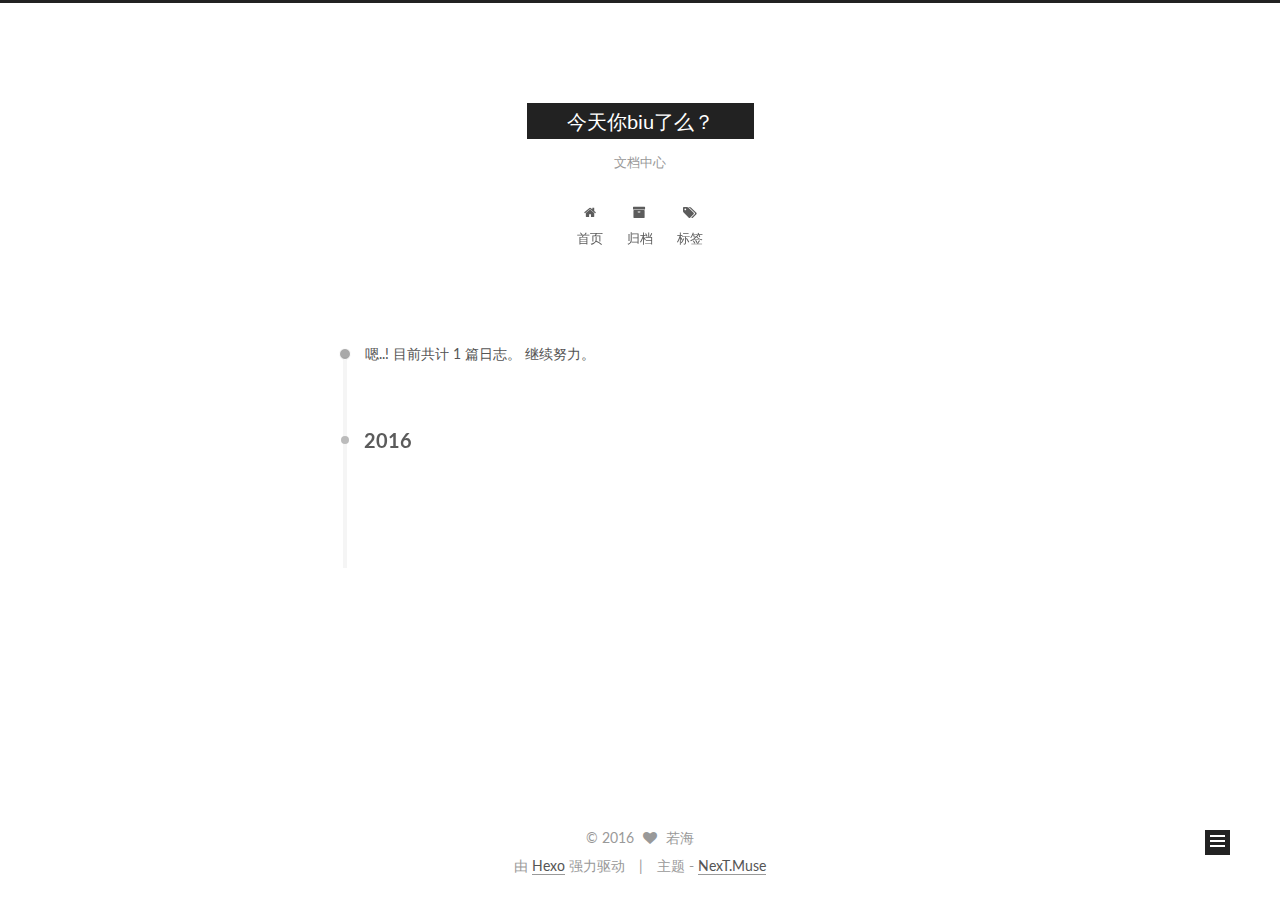
==== archives/index.html @ 2ba9c145 "Site updated: 2016-09-29 12:59:55" ====
<!doctype html>



  


<html class="theme-next muse use-motion">
<head>
  <meta charset="UTF-8"/>
<meta http-equiv="X-UA-Compatible" content="IE=edge,chrome=1" />
<meta name="viewport" content="width=device-width, initial-scale=1, maximum-scale=1"/>



<meta http-equiv="Cache-Control" content="no-transform" />
<meta http-equiv="Cache-Control" content="no-siteapp" />












  
  
  <link href="/vendors/fancybox/source/jquery.fancybox.css?v=2.1.5" rel="stylesheet" type="text/css" />




  
  
  
  

  
    
    
  

  

  

  

  

  
    
    
    <link href="//fonts.googleapis.com/css?family=Lato:300,300italic,400,400italic,700,700italic&subset=latin,latin-ext" rel="stylesheet" type="text/css">
  






<link href="/vendors/font-awesome/css/font-awesome.min.css?v=4.4.0" rel="stylesheet" type="text/css" />

<link href="/css/main.css?v=5.0.1" rel="stylesheet" type="text/css" />


  <meta name="keywords" content="Hexo, NexT" />








  <link rel="shortcut icon" type="image/x-icon" href="/favicon.ico?v=5.0.1" />






<meta property="og:type" content="website">
<meta property="og:title" content="今天你biu了么？">
<meta property="og:url" content="http://yoursite.com/archives/index.html">
<meta property="og:site_name" content="今天你biu了么？">
<meta name="twitter:card" content="summary">
<meta name="twitter:title" content="今天你biu了么？">



<script type="text/javascript" id="hexo.configuration">
  var NexT = window.NexT || {};
  var CONFIG = {
    scheme: 'Muse',
    sidebar: {"position":"left","display":"post"},
    fancybox: true,
    motion: true,
    duoshuo: {
      userId: 0,
      author: '博主'
    }
  };
</script>

  <title> 归档 | 今天你biu了么？ </title>
</head>

<body itemscope itemtype="http://schema.org/WebPage" lang="zh-Hans">

  










  
  
    
  

  <div class="container one-collumn sidebar-position-left  page-archive  ">
    <div class="headband"></div>

    <header id="header" class="header" itemscope itemtype="http://schema.org/WPHeader">
      <div class="header-inner"><div class="site-meta ">
  

  <div class="custom-logo-site-title">
    <a href="/"  class="brand" rel="start">
      <span class="logo-line-before"><i></i></span>
      <span class="site-title">今天你biu了么？</span>
      <span class="logo-line-after"><i></i></span>
    </a>
  </div>
  <p class="site-subtitle">文档中心</p>
</div>

<div class="site-nav-toggle">
  <button>
    <span class="btn-bar"></span>
    <span class="btn-bar"></span>
    <span class="btn-bar"></span>
  </button>
</div>

<nav class="site-nav">
  

  
    <ul id="menu" class="menu">
      
        
        <li class="menu-item menu-item-home">
          <a href="/" rel="section">
            
              <i class="menu-item-icon fa fa-fw fa-home"></i> <br />
            
            首页
          </a>
        </li>
      
        
        <li class="menu-item menu-item-archives">
          <a href="/archives" rel="section">
            
              <i class="menu-item-icon fa fa-fw fa-archive"></i> <br />
            
            归档
          </a>
        </li>
      
        
        <li class="menu-item menu-item-tags">
          <a href="/tags" rel="section">
            
              <i class="menu-item-icon fa fa-fw fa-tags"></i> <br />
            
            标签
          </a>
        </li>
      

      
    </ul>
  

  
</nav>

 </div>
    </header>

    <main id="main" class="main">
      <div class="main-inner">
        <div class="content-wrap">
          <div id="content" class="content">
            

  <section id="posts" class="posts-collapse">
    <span class="archive-move-on"></span>

    <span class="archive-page-counter">
      
      
      
        
      
      嗯..! 目前共计 1 篇日志。 继续努力。
    </span>

    

      
      
      

      
        
        <div class="collection-title">
          <h2 class="archive-year motion-element" id="archive-year-2016">2016</h2>
        </div>
      
      

      

  <article class="post post-type-normal" itemscope itemtype="http://schema.org/Article">
    <header class="post-header">

      <h1 class="post-title">
        
            <a class="post-title-link" href="/2016/09/28/“H5帮助文档”/" itemprop="url">
              
                <span itemprop="name">“H5帮助文档”</span>
              
            </a>
        
      </h1>

      <div class="post-meta">
        <time class="post-time" itemprop="dateCreated"
              datetime="2016-09-28T16:59:21+08:00"
              content="2016-09-28" >
          09-28
        </time>
      </div>

    </header>
  </article>



    

  </section>

  



          </div>
          


          

        </div>
        
          
  
  <div class="sidebar-toggle">
    <div class="sidebar-toggle-line-wrap">
      <span class="sidebar-toggle-line sidebar-toggle-line-first"></span>
      <span class="sidebar-toggle-line sidebar-toggle-line-middle"></span>
      <span class="sidebar-toggle-line sidebar-toggle-line-last"></span>
    </div>
  </div>

  <aside id="sidebar" class="sidebar">
    <div class="sidebar-inner">

      

      

      <section class="site-overview sidebar-panel  sidebar-panel-active ">
        <div class="site-author motion-element" itemprop="author" itemscope itemtype="http://schema.org/Person">
          <img class="site-author-image" itemprop="image"
               src="/images/avatar.gif"
               alt="若海" />
          <p class="site-author-name" itemprop="name">若海</p>
          <p class="site-description motion-element" itemprop="description"></p>
        </div>
        <nav class="site-state motion-element">
          <div class="site-state-item site-state-posts">
            <a href="/archives">
              <span class="site-state-item-count">1</span>
              <span class="site-state-item-name">日志</span>
            </a>
          </div>

          

          

        </nav>

        

        <div class="links-of-author motion-element">
          
        </div>

        
        

        
        

      </section>

      

    </div>
  </aside>


        
      </div>
    </main>

    <footer id="footer" class="footer">
      <div class="footer-inner">
        <div class="copyright" >
  
  &copy; 
  <span itemprop="copyrightYear">2016</span>
  <span class="with-love">
    <i class="fa fa-heart"></i>
  </span>
  <span class="author" itemprop="copyrightHolder">若海</span>
</div>

<div class="powered-by">
  由 <a class="theme-link" href="http://hexo.io">Hexo</a> 强力驱动
</div>

<div class="theme-info">
  主题 -
  <a class="theme-link" href="https://github.com/iissnan/hexo-theme-next">
    NexT.Muse
  </a>
</div>

        

        
      </div>
    </footer>

    <div class="back-to-top">
      <i class="fa fa-arrow-up"></i>
    </div>
  </div>

  

<script type="text/javascript">
  if (Object.prototype.toString.call(window.Promise) !== '[object Function]') {
    window.Promise = null;
  }
</script>









  



  
  <script type="text/javascript" src="/vendors/jquery/index.js?v=2.1.3"></script>

  
  <script type="text/javascript" src="/vendors/fastclick/lib/fastclick.min.js?v=1.0.6"></script>

  
  <script type="text/javascript" src="/vendors/jquery_lazyload/jquery.lazyload.js?v=1.9.7"></script>

  
  <script type="text/javascript" src="/vendors/velocity/velocity.min.js?v=1.2.1"></script>

  
  <script type="text/javascript" src="/vendors/velocity/velocity.ui.min.js?v=1.2.1"></script>

  
  <script type="text/javascript" src="/vendors/fancybox/source/jquery.fancybox.pack.js?v=2.1.5"></script>


  


  <script type="text/javascript" src="/js/src/utils.js?v=5.0.1"></script>

  <script type="text/javascript" src="/js/src/motion.js?v=5.0.1"></script>



  
  

  
  
    <script type="text/javascript" id="motion.page.archive">
      $('.archive-year').velocity('transition.slideLeftIn');
    </script>
  


  


  <script type="text/javascript" src="/js/src/bootstrap.js?v=5.0.1"></script>



  



  



  
  
  

  

  

</body>
</html>
---- css/main.css ----
/* normalize.css v3.0.2 | MIT License | git.io/normalize */
html {
  font-family: sans-serif; /* 1 */
  -ms-text-size-adjust: 100%; /* 2 */
  -webkit-text-size-adjust: 100%; /* 2 */
}
body {
  margin: 0;
}
article,
aside,
details,
figcaption,
figure,
footer,
header,
hgroup,
main,
menu,
nav,
section,
summary {
  display: block;
}
audio,
canvas,
progress,
video {
  display: inline-block; /* 1 */
  vertical-align: baseline; /* 2 */
}
audio:not([controls]) {
  display: none;
  height: 0;
}
[hidden],
template {
  display: none;
}
a {
  background-color: transparent;
}
a:active,
a:hover {
  outline: 0;
}
abbr[title] {
  border-bottom: 1px dotted;
}
b,
strong {
  font-weight: bold;
}
dfn {
  font-style: italic;
}
h1 {
  font-size: 2em;
  margin: 0.67em 0;
}
mark {
  background: #ff0;
  color: #000;
}
small {
  font-size: 80%;
}
sub,
sup {
  font-size: 75%;
  line-height: 0;
  position: relative;
  vertical-align: baseline;
}
sup {
  top: -0.5em;
}
sub {
  bottom: -0.25em;
}
img {
  border: 0;
}
svg:not(:root) {
  overflow: hidden;
}
figure {
  margin: 1em 40px;
}
hr {
  -moz-box-sizing: content-box;
  box-sizing: content-box;
  height: 0;
}
pre {
  overflow: auto;
}
code,
kbd,
pre,
samp {
  font-family: monospace, monospace;
  font-size: 1em;
}
button,
input,
optgroup,
select,
textarea {
  color: inherit; /* 1 */
  font: inherit; /* 2 */
  margin: 0; /* 3 */
}
button {
  overflow: visible;
}
button,
select {
  text-transform: none;
}
button,
html input[type="button"],
input[type="reset"],
input[type="submit"] {
  -webkit-appearance: button; /* 2 */
  cursor: pointer; /* 3 */
}
button[disabled],
html input[disabled] {
  cursor: default;
}
button::-moz-focus-inner,
input::-moz-focus-inner {
  border: 0;
  padding: 0;
}
input {
  line-height: normal;
}
input[type="checkbox"],
input[type="radio"] {
  box-sizing: border-box; /* 1 */
  padding: 0; /* 2 */
}
input[type="number"]::-webkit-inner-spin-button,
input[type="number"]::-webkit-outer-spin-button {
  height: auto;
}
input[type="search"] {
  -webkit-appearance: textfield; /* 1 */
  -moz-box-sizing: content-box;
  -webkit-box-sizing: content-box; /* 2 */
  box-sizing: content-box;
}
input[type="search"]::-webkit-search-cancel-button,
input[type="search"]::-webkit-search-decoration {
  -webkit-appearance: none;
}
fieldset {
  border: 1px solid #c0c0c0;
  margin: 0 2px;
  padding: 0.35em 0.625em 0.75em;
}
legend {
  border: 0; /* 1 */
  padding: 0; /* 2 */
}
textarea {
  overflow: auto;
}
optgroup {
  font-weight: bold;
}
table {
  border-collapse: collapse;
  border-spacing: 0;
}
td,
th {
  padding: 0;
}
::selection {
  background: #262a30;
  color: #fff;
}
body {
  position: relative;
  font-family: 'Lato', "PingFang SC", "Microsoft YaHei", sans-serif;
  font-size: 14px;
  line-height: 2;
  color: #555;
  background: #fff;
}
@media (max-width: 767px) {
  body {
    padding-right: 0 !important;
  }
}
@media (min-width: 768px) and (max-width: 991px) {
  body {
    padding-right: 0 !important;
  }
}
@media (min-width: 1600px) {
  body {
    font-size: 16px;
  }
}
h1,
h2,
h3,
h4,
h5,
h6 {
  margin: 0;
  padding: 0;
  font-weight: bold;
  line-height: 1.5;
  font-family: 'Lato', "PingFang SC", "Microsoft YaHei", sans-serif;
}
h2,
h3,
h4,
h5,
h6 {
  margin: 20px 0 15px;
}
h1 {
  font-size: 22px;
}
@media (max-width: 767px) {
  h1 {
    font-size: 18px;
  }
}
h2 {
  font-size: 20px;
}
@media (max-width: 767px) {
  h2 {
    font-size: 16px;
  }
}
h3 {
  font-size: 18px;
}
@media (max-width: 767px) {
  h3 {
    font-size: 14px;
  }
}
h4 {
  font-size: 16px;
}
@media (max-width: 767px) {
  h4 {
    font-size: 12px;
  }
}
h5 {
  font-size: 14px;
}
@media (max-width: 767px) {
  h5 {
    font-size: 10px;
  }
}
h6 {
  font-size: 12px;
}
@media (max-width: 767px) {
  h6 {
    font-size: 8px;
  }
}
p {
  margin: 0 0 25px 0;
}
a {
  color: #555;
  text-decoration: none;
  border-bottom: 1px solid #999;
  word-wrap: break-word;
}
a:hover {
  color: #222;
  border-bottom-color: #222;
}
ul {
  list-style: none;
}
blockquote {
  margin: 0;
  padding: 0;
}
img {
  display: block;
  margin: auto;
  max-width: 100%;
  height: auto;
}
hr {
  margin: 40px 0;
  height: 3px;
  border: none;
  background-color: #ddd;
  background-image: repeating-linear-gradient(-45deg, #fff, #fff 4px, transparent 4px, transparent 8px);
}
blockquote {
  padding: 0 15px;
  color: #666;
  border-left: 4px solid #ddd;
}
blockquote cite::before {
  content: "-";
  padding: 0 5px;
}
dt {
  font-weight: 700;
}
dd {
  margin: 0;
  padding: 0;
}
.text-left {
  text-align: left;
}
.text-center {
  text-align: center;
}
.text-right {
  text-align: right;
}
.text-justify {
  text-align: justify;
}
.text-nowrap {
  white-space: nowrap;
}
.text-lowercase {
  text-transform: lowercase;
}
.text-uppercase {
  text-transform: uppercase;
}
.text-capitalize {
  text-transform: capitalize;
}
.center-block {
  display: block;
  margin-left: auto;
  margin-right: auto;
}
.clearfix:before,
.clearfix:after {
  content: " ";
  display: table;
}
.clearfix:after {
  clear: both;
}
.pullquote {
  width: 45%;
}
.pullquote.left {
  float: left;
  margin-left: 5px;
  margin-right: 10px;
}
.pullquote.right {
  float: right;
  margin-left: 10px;
  margin-right: 5px;
}
.affix.affix.affix {
  position: fixed;
}
.translation {
  margin-top: -20px;
  font-size: 14px;
  color: #999;
}
.scrollbar-measure {
  width: 100px;
  height: 100px;
  overflow: scroll;
  position: absolute;
  top: -9999px;
}
.use-motion .motion-element {
  opacity: 0;
}
#local-search-input {
  padding: 3px;
  border: none;
  text-indent: 14px;
  border-radius: 0;
  width: 140px;
  outline: none;
  border-bottom: 1px solid #999;
  background: inherit;
  opacity: 0.5;
}
#local-search-input:focus {
  opacity: 1;
}
.search-icon {
  position: absolute;
  top: 9px;
}
table {
  margin: 20px 0;
  width: 100%;
  border-collapse: collapse;
  border-spacing: 0;
  border: 1px solid #ddd;
  font-size: 14px;
  table-layout: fixed;
  word-wrap: break-all;
}
table>tbody>tr:nth-of-type(odd) {
  background-color: #f9f9f9;
}
table>tbody>tr:hover {
  background-color: #f5f5f5;
}
caption,
th,
td {
  padding: 8px;
  text-align: left;
  vertical-align: middle;
  font-weight: normal;
}
th,
td {
  border-bottom: 3px solid #ddd;
  border-right: 1px solid #eee;
}
th {
  padding-bottom: 10px;
  font-weight: 700;
}
td {
  border-bottom-width: 1px;
}
html,
body {
  height: 100%;
}
.container {
  position: relative;
  min-height: 100%;
}
.header-inner {
  margin: 0 auto;
  padding: 100px 0 70px;
  width: 700px;
}
@media (min-width: 1600px) {
  .container .header-inner {
    width: 900px;
  }
}
.main {
  padding-bottom: 150px;
}
.main-inner {
  margin: 0 auto;
  width: 700px;
}
@media (min-width: 1600px) {
  .container .main-inner {
    width: 900px;
  }
}
.footer {
  position: absolute;
  left: 0;
  bottom: 0;
  width: 100%;
  min-height: 50px;
}
.footer-inner {
  box-sizing: border-box;
  margin: 20px auto;
  width: 700px;
}
@media (min-width: 1600px) {
  .container .footer-inner {
    width: 900px;
  }
}
pre,
.highlight {
  overflow: auto;
  margin: 20px 0;
  padding: 15px;
  font-size: 13px;
  color: #4d4d4c;
  background: #f7f7f7;
  line-height: 1.6;
}
pre,
code {
  font-family: consolas, Menlo, "PingFang SC", "Microsoft YaHei", monospace;
}
code {
  padding: 2px 4px;
  word-break: break-all;
  color: #555;
  background: #eee;
  border-radius: 4px;
  font-size: 13px;
}
pre code {
  padding: 0;
  color: #4d4d4c;
  background: none;
  text-shadow: none;
}
.highlight pre {
  border: none;
  margin: 0;
  padding: 1px;
}
.highlight table {
  margin: 0;
  width: auto;
  border: none;
}
.highlight td {
  border: none;
  padding: 0;
}
.highlight figcaption {
  font-size: 1em;
  color: #4d4d4c;
  line-height: 1em;
  margin-bottom: 1em;
}
.highlight figcaption:before,
.highlight figcaption:after {
  content: " ";
  display: table;
}
.highlight figcaption:after {
  clear: both;
}
.highlight figcaption a {
  float: right;
  color: #4d4d4c;
}
.highlight figcaption a:hover {
  border-bottom-color: #4d4d4c;
}
.highlight .gutter pre {
  color: #666;
  text-align: right;
  padding-right: 20px;
}
.highlight .line {
  height: 20px;
}
.gist table {
  width: auto;
}
.gist table td {
  border: none;
}
pre .comment {
  color: #8e908c;
}
pre .variable,
pre .attribute,
pre .tag,
pre .regexp,
pre .ruby .constant,
pre .xml .tag .title,
pre .xml .pi,
pre .xml .doctype,
pre .html .doctype,
pre .css .id,
pre .css .class,
pre .css .pseudo {
  color: #c82829;
}
pre .number,
pre .preprocessor,
pre .built_in,
pre .literal,
pre .params,
pre .constant,
pre .command {
  color: #f5871f;
}
pre .ruby .class .title,
pre .css .rules .attribute,
pre .string,
pre .value,
pre .inheritance,
pre .header,
pre .ruby .symbol,
pre .xml .cdata,
pre .special,
pre .number,
pre .formula {
  color: #718c00;
}
pre .title,
pre .css .hexcolor {
  color: #3e999f;
}
pre .function,
pre .python .decorator,
pre .python .title,
pre .ruby .function .title,
pre .ruby .title .keyword,
pre .perl .sub,
pre .javascript .title,
pre .coffeescript .title {
  color: #4271ae;
}
pre .keyword,
pre .javascript .function {
  color: #8959a8;
}
.full-image.full-image.full-image {
  border: none;
  max-width: 100%;
  width: auto;
  margin: 20px auto;
}
@media (min-width: 992px) {
  .full-image.full-image.full-image {
    max-width: none;
    width: 126%;
    margin: 0 -13%;
  }
}
.blockquote-center,
.page-home .post-type-quote blockquote,
.page-post-detail .post-type-quote blockquote {
  position: relative;
  margin: 40px 0;
  padding: 0;
  border-left: none;
  text-align: center;
}
.blockquote-center::before,
.page-home .post-type-quote blockquote::before,
.page-post-detail .post-type-quote blockquote::before,
.blockquote-center::after,
.page-home .post-type-quote blockquote::after,
.page-post-detail .post-type-quote blockquote::after {
  position: absolute;
  content: ' ';
  display: block;
  width: 100%;
  height: 24px;
  opacity: 0.2;
  background-repeat: no-repeat;
  background-position: 0 -6px;
  background-size: 22px 22px;
}
.blockquote-center::before,
.page-home .post-type-quote blockquote::before,
.page-post-detail .post-type-quote blockquote::before {
  top: -20px;
  background-image: url("../images/quote-l.svg");
  border-top: 1px solid #ccc;
}
.blockquote-center::after,
.page-home .post-type-quote blockquote::after,
.page-post-detail .post-type-quote blockquote::after {
  bottom: -20px;
  background-image: url("../images/quote-r.svg");
  border-bottom: 1px solid #ccc;
  background-position: 100% 8px;
}
.blockquote-center p,
.page-home .post-type-quote blockquote p,
.page-post-detail .post-type-quote blockquote p,
.blockquote-center div,
.page-home .post-type-quote blockquote div,
.page-post-detail .post-type-quote blockquote div {
  text-align: center;
}
.post .post-body .group-picture img {
  box-sizing: border-box;
  padding: 0 3px;
  border: none;
}
.post .group-picture-row {
  overflow: hidden;
  margin-top: 6px;
}
.post .group-picture-row:first-child {
  margin-top: 0;
}
.post .group-picture-column {
  float: left;
}
.page-post-detail .post-body .group-picture-column {
  float: none;
  margin-top: 10px;
  width: auto !important;
}
.page-post-detail .post-body .group-picture-column img {
  margin: 0 auto;
}
.page-archive .group-picture-container {
  overflow: hidden;
}
.page-archive .group-picture-row {
  float: left;
}
.page-archive .group-picture-row:first-child {
  margin-top: 6px;
}
.page-archive .group-picture-column {
  max-width: 150px;
  max-height: 150px;
}
.btn {
  display: inline-block;
  padding: 0 20px;
  font-size: 14px;
  color: #fff;
  background: #222;
  border: 2px solid #222;
  text-decoration: none;
  border-radius: 0;
  transition-property: background-color;
  transition-duration: 0.2s;
  transition-timing-function: ease-in-out;
  transition-delay: 0s;
}
.btn:hover,
.post-more-link .btn:hover {
  border-color: #222;
  color: #222;
  background: #fff;
}
.btn-bar {
  display: block;
  width: 22px;
  height: 2px;
  background: #555;
  border-radius: 1px;
}
.btn-bar+.btn-bar {
  margin-top: 4px;
}
.pagination {
  margin: 120px 0 40px;
  text-align: center;
  border-top: 1px solid #eee;
}
.page-number-basic,
.pagination .prev,
.pagination .next,
.pagination .page-number,
.pagination .space {
  display: inline-block;
  position: relative;
  top: -1px;
  margin: 0 10px;
  padding: 0 10px;
  line-height: 30px;
}
@media (max-width: 767px) {
  .page-number-basic,
  .pagination .prev,
  .pagination .next,
  .pagination .page-number,
  .pagination .space {
    margin: 0 5px;
  }
}
.pagination .prev,
.pagination .next,
.pagination .page-number {
  border-bottom: 0;
  border-top: 1px solid #eee;
  transition-property: border-color;
  transition-duration: 0.2s;
  transition-timing-function: ease-in-out;
  transition-delay: 0s;
}
.pagination .prev:hover,
.pagination .next:hover,
.pagination .page-number:hover {
  border-top-color: #222;
}
.pagination .space {
  padding: 0;
  margin: 0;
}
.pagination .prev {
  margin-left: 0;
}
.pagination .next {
  margin-right: 0;
}
.pagination .page-number.current {
  color: #fff;
  background: #ccc;
  border-top-color: #ccc;
}
@media (max-width: 767px) {
  .pagination {
    border-top: none;
  }
  .pagination .prev,
  .pagination .next,
  .pagination .page-number {
    margin-bottom: 10px;
    border-top: 0;
    border-bottom: 1px solid #eee;
  }
  .pagination .prev:hover,
  .pagination .next:hover,
  .pagination .page-number:hover {
    border-bottom-color: #222;
  }
}
.comments {
  margin: 60px 20px 0;
}
.tag-cloud {
  text-align: center;
}
.tag-cloud a {
  display: inline-block;
  margin: 10px;
}
.back-to-top {
  box-sizing: border-box;
  position: fixed;
  bottom: -100px;
  right: 50px;
  z-index: 1050;
  padding: 0 6px;
  width: 25px;
  background: #222;
  font-size: 12px;
  opacity: 1;
  color: #fff;
  cursor: pointer;
  text-align: center;
  -webkit-transform: translateZ(0);
  transition-property: bottom;
  transition-duration: 0.2s;
  transition-timing-function: ease-in-out;
  transition-delay: 0s;
}
@media (max-width: 767px) {
  .back-to-top {
    display: none;
  }
}
@media (min-width: 768px) and (max-width: 991px) {
  .back-to-top {
    display: none;
  }
}
.back-to-top.back-to-top-on {
  bottom: 19px;
}
.header {
  background: #fff;
}
.header-inner {
  position: relative;
}
.headband {
  height: 3px;
  background: #222;
}
.site-meta {
  margin: 0;
  text-align: center;
}
@media (max-width: 767px) {
  .site-meta {
    text-align: center;
  }
}
.brand {
  position: relative;
  display: inline-block;
  padding: 0 40px;
  color: #fff;
  background: #222;
  border-bottom: none;
}
.brand:hover {
  color: #fff;
}
.logo {
  display: inline-block;
  margin-right: 5px;
  line-height: 36px;
  vertical-align: top;
}
.site-title {
  display: inline-block;
  vertical-align: top;
  line-height: 36px;
  font-size: 20px;
  font-weight: normal;
  font-family: 'Lato', "PingFang SC", "Microsoft YaHei", sans-serif;
}
.site-subtitle {
  margin-top: 10px;
  font-size: 13px;
  color: #999;
}
.use-motion .brand {
  opacity: 0;
}
.use-motion .logo,
.use-motion .site-title,
.use-motion .site-subtitle {
  opacity: 0;
  position: relative;
  top: -10px;
}
.site-nav-toggle {
  display: none;
  position: absolute;
  top: 10px;
  left: 10px;
}
@media (max-width: 767px) {
  .site-nav-toggle {
    display: block;
  }
}
.site-nav-toggle button {
  margin-top: 2px;
  padding: 9px 10px;
  background: transparent;
  border: none;
}
@media (max-width: 767px) {
  .site-nav {
    display: none;
    margin: 0 -10px;
    padding: 0 10px;
    clear: both;
    border-top: 1px solid #ddd;
  }
}
@media (min-width: 768px) and (max-width: 991px) {
  .site-nav {
    display: block !important;
  }
}
@media (min-width: 992px) {
  .site-nav {
    display: block !important;
  }
}
.menu {
  margin-top: 20px;
  padding-left: 0;
  text-align: center;
}
.menu .menu-item {
  display: inline-block;
  margin: 0 10px;
}
@media screen and (max-width: 767px) {
  .menu .menu-item {
    margin-top: 10px;
  }
}
.menu .menu-item a {
  display: block;
  font-size: 13px;
  text-transform: capitalize;
  line-height: inherit;
  border-bottom: 1px solid transparent;
  transition-property: border-color;
  transition-duration: 0.2s;
  transition-timing-function: ease-in-out;
  transition-delay: 0s;
}
.menu .menu-item a:hover {
  border-bottom-color: #222;
}
.menu .menu-item .fa {
  margin-right: 5px;
}
.use-motion .menu-item {
  opacity: 0;
}
.post-body {
  font-family: 'Lato', "PingFang SC", "Microsoft YaHei", sans-serif;
}
@media (max-width: 767px) {
  .post-body {
    word-break: break-word;
  }
}
.post-body .fancybox img {
  display: block !important;
  margin: 0 auto;
  cursor: pointer;
  cursor: zoom-in;
  cursor: -webkit-zoom-in;
}
.post-body .image-caption,
.post-body .figure .caption {
  margin: 10px auto 15px;
  text-align: center;
  font-size: 14px;
  color: #999;
  font-weight: bold;
  line-height: 1;
}
.post-sticky-flag {
  display: inline-block;
  font-size: 16px;
  -ms-transform: rotate(30deg);
  -webkit-transform: rotate(30deg);
  -moz-transform: rotate(30deg);
  -ms-transform: rotate(30deg);
  -o-transform: rotate(30deg);
  transform: rotate(30deg);
}
.posts-expand {
  padding-top: 40px;
}
@media (max-width: 767px) {
  .posts-expand {
    margin: 0 20px;
  }
  .post-body pre,
  .post-body .highlight {
    padding: 10px;
  }
  .post-body pre .gutter pre,
  .post-body .highlight .gutter pre {
    padding-right: 10px;
  }
}
@media (min-width: 992px) {
  .posts-expand .post-body {
    text-align: justify;
  }
}
.posts-expand .post-body h2,
.posts-expand .post-body h3,
.posts-expand .post-body h4,
.posts-expand .post-body h5,
.posts-expand .post-body h6 {
  padding-top: 10px;
}
.posts-expand .post-body h2 .header-anchor,
.posts-expand .post-body h3 .header-anchor,
.posts-expand .post-body h4 .header-anchor,
.posts-expand .post-body h5 .header-anchor,
.posts-expand .post-body h6 .header-anchor {
  float: right;
  margin-left: 10px;
  color: #ccc;
  border-bottom-style: none;
  visibility: hidden;
}
.posts-expand .post-body h2 .header-anchor:hover,
.posts-expand .post-body h3 .header-anchor:hover,
.posts-expand .post-body h4 .header-anchor:hover,
.posts-expand .post-body h5 .header-anchor:hover,
.posts-expand .post-body h6 .header-anchor:hover {
  color: inherit;
}
.posts-expand .post-body h2:hover .header-anchor,
.posts-expand .post-body h3:hover .header-anchor,
.posts-expand .post-body h4:hover .header-anchor,
.posts-expand .post-body h5:hover .header-anchor,
.posts-expand .post-body h6:hover .header-anchor {
  visibility: visible;
}
.posts-expand .post-body ul li {
  list-style: circle;
}
.posts-expand .post-body img {
  box-sizing: border-box;
  margin: auto;
  padding: 3px;
  border: 1px solid #ddd;
}
.posts-expand .fancybox img {
  margin: 0 auto;
}
@media (max-width: 767px) {
  .posts-collapse {
    margin: 0 20px;
  }
  .posts-collapse .post-title,
  .posts-collapse .post-meta {
    display: block;
    width: auto;
    text-align: left;
  }
}
.posts-collapse {
  position: relative;
  z-index: 1010;
  margin-left: 55px;
}
.posts-collapse::after {
  content: " ";
  position: absolute;
  top: 20px;
  left: 0;
  margin-left: -2px;
  width: 4px;
  height: 100%;
  background: #f5f5f5;
  z-index: -1;
}
@media (max-width: 767px) {
  .posts-collapse {
    margin: 0 20px;
  }
}
.posts-collapse .collection-title {
  position: relative;
  margin: 60px 0;
}
.posts-collapse .collection-title h2 {
  margin-left: 20px;
}
.posts-collapse .collection-title small {
  color: #bbb;
}
.posts-collapse .collection-title::before {
  content: " ";
  position: absolute;
  left: 0;
  top: 50%;
  margin-left: -4px;
  margin-top: -4px;
  width: 8px;
  height: 8px;
  background: #bbb;
  border-radius: 50%;
}
.posts-collapse .post {
  margin: 30px 0;
}
.posts-collapse .post-header {
  position: relative;
  transition-duration: 0.2s;
  transition-timing-function: ease-in-out;
  transition-delay: 0s;
  transition-property: border;
  border-bottom: 1px dashed #ccc;
}
.posts-collapse .post-header::before {
  content: " ";
  position: absolute;
  left: 0;
  top: 12px;
  width: 6px;
  height: 6px;
  margin-left: -4px;
  background: #bbb;
  border-radius: 50%;
  border: 1px solid #fff;
  transition-duration: 0.2s;
  transition-timing-function: ease-in-out;
  transition-delay: 0s;
  transition-property: background;
}
.posts-collapse .post-header:hover {
  border-bottom-color: #666;
}
.posts-collapse .post-header:hover::before {
  background: #222;
}
.posts-collapse .post-meta {
  position: absolute;
  font-size: 12px;
  left: 20px;
  top: 5px;
}
.posts-collapse .post-comments-count {
  display: none;
}
.posts-collapse .post-title {
  margin-left: 60px;
  font-size: 16px;
  font-weight: normal;
  line-height: inherit;
}
.posts-collapse .post-title::after {
  margin-left: 3px;
  opacity: 0.6;
}
.posts-collapse .post-title a {
  color: #666;
  border-bottom: none;
}
.page-home .post-type-quote .post-header,
.page-post-detail .post-type-quote .post-header,
.page-home .post-type-quote .post-tags,
.page-post-detail .post-type-quote .post-tags {
  display: none;
}
.posts-expand .post-title {
  font-size: 26px;
  text-align: center;
  word-break: break-word;
  font-weight: 400;
}
@media (max-width: 767px) {
  .posts-expand .post-title {
    font-size: 22px;
  }
}
.posts-expand .post-title-link {
  display: inline-block;
  position: relative;
  color: #555;
  border-bottom: none;
  line-height: 1.2;
  vertical-align: top;
}
.posts-expand .post-title-link::before {
  content: "";
  position: absolute;
  width: 100%;
  height: 2px;
  bottom: 0;
  left: 0;
  background-color: #000;
  visibility: hidden;
  -webkit-transform: scaleX(0);
  -moz-transform: scaleX(0);
  -ms-transform: scaleX(0);
  -o-transform: scaleX(0);
  transform: scaleX(0);
  transition-duration: 0.2s;
  transition-timing-function: ease-in-out;
  transition-delay: 0s;
}
.posts-expand .post-title-link:hover::before {
  visibility: visible;
  -webkit-transform: scaleX(1);
  -moz-transform: scaleX(1);
  -ms-transform: scaleX(1);
  -o-transform: scaleX(1);
  transform: scaleX(1);
}
.posts-expand .post-title-link .fa {
  font-size: 16px;
}
.posts-expand .post-meta {
  margin: 3px 0 60px 0;
  color: #999;
  font-family: 'Lato', "PingFang SC", "Microsoft YaHei", sans-serif;
  font-size: 12px;
  text-align: center;
}
.posts-expand .post-meta .post-category-list {
  display: inline-block;
  margin: 0;
  padding: 3px;
}
.posts-expand .post-meta .post-category-list-link {
  color: #999;
}
.post-meta-item-icon {
  display: none;
  margin-right: 3px;
}
@media (min-width: 768px) and (max-width: 991px) {
  .post-meta-item-icon {
    display: inline-block;
  }
}
@media (max-width: 767px) {
  .post-meta-item-icon {
    display: inline-block;
  }
}
@media (min-width: 768px) and (max-width: 991px) {
  .post-meta-item-text {
    display: none;
  }
}
@media (max-width: 767px) {
  .post-meta-item-text {
    display: none;
  }
}
@media (max-width: 767px) {
  .posts-expand .post-comments-count {
    display: none;
  }
}
.post-more-link {
  margin-top: 50px;
}
.post-more-link .btn {
  color: #fff;
  font-size: 14px;
  background: #222;
  border-radius: 0;
  line-height: 2;
}
.posts-expand .post-tags {
  margin-top: 40px;
  text-align: center;
}
.posts-expand .post-tags a {
  display: inline-block;
  margin-right: 10px;
  font-size: 13px;
}
.post-nav {
  overflow: hidden;
  margin-top: 60px;
  padding: 10px;
  white-space: nowrap;
  border-top: 1px solid #eee;
}
.post-nav-item {
  display: inline-block;
  width: 50%;
  white-space: normal;
}
.post-nav-item a {
  position: relative;
  display: inline-block;
  line-height: 25px;
  font-size: 14px;
  color: #555;
  border-bottom: none;
}
.post-nav-item a:hover {
  color: #222;
  border-bottom: none;
}
.post-nav-item a:active {
  top: 2px;
}
.post-nav-item a i {
  font-size: 12px;
}
.post-nav-prev {
  text-align: right;
}
.posts-expand .post-eof {
  display: block;
  margin: 80px auto 60px;
  width: 8%;
  height: 1px;
  background: #ccc;
  text-align: center;
}
.post:last-child .post-eof.post-eof.post-eof {
  display: none;
}
.post-gallery {
  display: table;
  table-layout: fixed;
  width: 100%;
  border-collapse: separate;
}
.post-gallery-row {
  display: table-row;
}
.post-gallery .post-gallery-img {
  display: table-cell;
  text-align: center;
  vertical-align: middle;
  border: none;
}
.post-gallery .post-gallery-img img {
  max-width: 100%;
  max-height: 100%;
  border: none;
}
.fancybox-close,
.fancybox-close:hover {
  border: none;
}
.sidebar {
  position: fixed;
  right: 0;
  top: 0;
  bottom: 0;
  width: 0;
  z-index: 1040;
  box-shadow: inset 0 2px 6px #000;
  background: #222;
  -webkit-transform: translateZ(0);
}
.sidebar a {
  color: #999;
  border-bottom-color: #555;
}
.sidebar a:hover {
  color: #eee;
}
@media (min-width: 768px) and (max-width: 991px) {
  .sidebar {
    display: none !important;
  }
}
@media (max-width: 767px) {
  .sidebar {
    display: none !important;
  }
}
.sidebar-inner {
  position: relative;
  padding: 20px 10px;
  color: #999;
  text-align: center;
}
.sidebar-toggle {
  position: fixed;
  right: 50px;
  bottom: 45px;
  width: 15px;
  height: 15px;
  padding: 5px;
  background: #222;
  line-height: 0;
  z-index: 1050;
  cursor: pointer;
  -webkit-transform: translateZ(0);
}
@media (min-width: 768px) and (max-width: 991px) {
  .sidebar-toggle {
    display: none;
  }
}
@media (max-width: 767px) {
  .sidebar-toggle {
    display: none;
  }
}
.sidebar-toggle-line {
  position: relative;
  display: inline-block;
  vertical-align: top;
  height: 2px;
  width: 100%;
  background: #fff;
  margin-top: 3px;
}
.sidebar-toggle-line:first-child {
  margin-top: 0;
}
.site-author-image {
  display: block;
  margin: 0 auto;
  padding: 2px;
  max-width: 96px;
  height: auto;
  border: 2px solid #333;
}
.site-author-name {
  margin: 5px 0 0;
  text-align: center;
  color: #f5f5f5;
  font-weight: normal;
}
.site-description {
  margin-top: 5px;
  text-align: center;
  font-size: 14px;
  color: #999;
}
.site-state {
  overflow: hidden;
  line-height: 1.4;
  white-space: nowrap;
  text-align: center;
}
.site-state-item {
  display: inline-block;
  padding: 0 15px;
  border-left: 1px solid #333;
}
.site-state-item:first-child {
  border-left: none;
}
.site-state-item a {
  border-bottom: none;
}
.site-state-item-count {
  display: block;
  text-align: center;
  color: inherit;
  font-weight: 600;
  font-size: 18px;
}
.site-state-item-name {
  font-size: 13px;
  color: inherit;
}
.feed-link {
  margin-top: 20px;
}
.feed-link a {
  display: inline-block;
  padding: 0 15px;
  color: #fc6423;
  border: 1px solid #fc6423;
  border-radius: 4px;
}
.feed-link a i {
  color: #fc6423;
  font-size: 14px;
}
.feed-link a:hover {
  color: #fff;
  background: #fc6423;
}
.feed-link a:hover i {
  color: #fff;
}
.links-of-author {
  margin-top: 20px;
}
.links-of-author a {
  display: inline-block;
  vertical-align: middle;
  margin-right: 10px;
  margin-bottom: 10px;
  border-bottom-color: #555;
  font-size: 13px;
}
.links-of-author a:before {
  display: inline-block;
  vertical-align: middle;
  margin-right: 3px;
  content: " ";
  width: 4px;
  height: 4px;
  border-radius: 50%;
  background: #b5ff45;
}
.links-of-blogroll {
  font-size: 13px;
}
.links-of-blogroll-title {
  margin-top: 20px;
  font-size: 14px;
  font-weight: 600;
}
.links-of-blogroll-list {
  margin: 0;
  padding: 0;
}
.links-of-blogroll-item {
  padding: 2px 10px;
}
.sidebar-nav {
  margin: 0 0 20px;
  padding-left: 0;
}
.sidebar-nav li {
  display: inline-block;
  cursor: pointer;
  border-bottom: 1px solid transparent;
  font-size: 14px;
  color: #555;
}
.sidebar-nav li:hover {
  color: #f5f5f5;
}
.page-post-detail .sidebar-nav-toc {
  padding: 0 5px;
}
.page-post-detail .sidebar-nav-overview {
  margin-left: 10px;
}
.sidebar-nav .sidebar-nav-active {
  color: #87daff;
  border-bottom-color: #87daff;
}
.sidebar-nav .sidebar-nav-active:hover {
  color: #87daff;
}
.sidebar-panel {
  display: none;
}
.sidebar-panel-active {
  display: block;
}
.post-toc-empty {
  font-size: 14px;
  color: #666;
}
.post-toc-wrap {
  overflow: hidden;
}
.post-toc {
  overflow: auto;
}
.post-toc ol {
  margin: 0;
  padding: 0 2px 5px 10px;
  text-align: left;
  list-style: none;
  font-size: 14px;
}
.post-toc ol > ol {
  padding-left: 0;
}
.post-toc ol a {
  transition-duration: 0.2s;
  transition-timing-function: ease-in-out;
  transition-delay: 0s;
  transition-property: all;
  color: #999;
  border-bottom-color: #555;
}
.post-toc ol a:hover {
  color: #ccc;
  border-bottom-color: #ccc;
}
.post-toc .nav-item {
  overflow: hidden;
  text-overflow: ellipsis;
  white-space: nowrap;
  line-height: 1.8;
}
.post-toc .nav .nav-child {
  display: none;
}
.post-toc .nav .active > .nav-child {
  display: block;
}
.post-toc .nav .active-current > .nav-child {
  display: block;
}
.post-toc .nav .active-current > .nav-child > .nav-item {
  display: block;
}
.post-toc .nav .active > a {
  color: #87daff;
  border-bottom-color: #87daff;
}
.post-toc .nav .active-current > a {
  color: #87daff;
}
.post-toc .nav .active-current > a:hover {
  color: #87daff;
}
.footer {
  font-size: 14px;
  color: #999;
}
.footer img {
  border: none;
}
.footer-inner {
  text-align: center;
}
.with-love {
  display: inline-block;
  margin: 0 5px;
}
.powered-by,
.theme-info {
  display: inline-block;
}
.powered-by {
  margin-right: 10px;
}
.powered-by::after {
  content: "|";
  padding-left: 10px;
}
.cc-license {
  margin-top: 10px;
  text-align: center;
}
.cc-license .cc-opacity {
  opacity: 0.7;
  border-bottom: none;
}
.cc-license .cc-opacity:hover {
  opacity: 0.9;
}
.cc-license img {
  display: inline-block;
}
.theme-next #ds-thread #ds-reset {
  color: #555;
}
.theme-next #ds-thread #ds-reset .ds-replybox {
  margin-bottom: 30px;
}
.theme-next #ds-thread #ds-reset .ds-replybox .ds-avatar,
.theme-next #ds-reset .ds-avatar img {
  box-shadow: none;
}
.theme-next #ds-thread #ds-reset .ds-textarea-wrapper {
  border-color: #c7d4e1;
  background: none;
  border-top-right-radius: 3px;
  border-top-left-radius: 3px;
}
.theme-next #ds-thread #ds-reset .ds-textarea-wrapper textarea {
  height: 60px;
}
.theme-next #ds-reset .ds-rounded-top {
  border-radius: 0;
}
.theme-next #ds-thread #ds-reset .ds-post-toolbar {
  box-sizing: border-box;
  border: 1px solid #c7d4e1;
  background: #f6f8fa;
}
.theme-next #ds-thread #ds-reset .ds-post-options {
  height: 40px;
  border: none;
  background: none;
}
.theme-next #ds-thread #ds-reset .ds-toolbar-buttons {
  top: 11px;
}
.theme-next #ds-thread #ds-reset .ds-sync {
  top: 5px;
}
.theme-next #ds-thread #ds-reset .ds-post-button {
  top: 4px;
  right: 5px;
  width: 90px;
  height: 30px;
  border: 1px solid #c5ced7;
  border-radius: 3px;
  background-image: linear-gradient(#fbfbfc, #f5f7f9);
  color: #60676d;
}
.theme-next #ds-thread #ds-reset .ds-post-button:hover {
  background-position: 0 -30px;
  color: #60676d;
}
.theme-next #ds-thread #ds-reset .ds-comments-info {
  padding: 10px 0;
}
.theme-next #ds-thread #ds-reset .ds-sort {
  display: none;
}
.theme-next #ds-thread #ds-reset li.ds-tab a.ds-current {
  border: none;
  background: #f6f8fa;
  color: #60676d;
}
.theme-next #ds-thread #ds-reset li.ds-tab a.ds-current:hover {
  background-color: #e9f0f7;
  color: #60676d;
}
.theme-next #ds-thread #ds-reset li.ds-tab a {
  border-radius: 2px;
  padding: 5px;
}
.theme-next #ds-thread #ds-reset .ds-login-buttons p {
  color: #999;
  line-height: 36px;
}
.theme-next #ds-thread #ds-reset .ds-login-buttons .ds-service-list li {
  height: 28px;
}
.theme-next #ds-thread #ds-reset .ds-service-list a {
  background: none;
  padding: 5px;
  border: 1px solid;
  border-radius: 3px;
  text-align: center;
}
.theme-next #ds-thread #ds-reset .ds-service-list a:hover {
  color: #fff;
  background: #666;
}
.theme-next #ds-thread #ds-reset .ds-service-list .ds-weibo {
  color: #fc9b00;
  border-color: #fc9b00;
}
.theme-next #ds-thread #ds-reset .ds-service-list .ds-weibo:hover {
  background: #fc9b00;
}
.theme-next #ds-thread #ds-reset .ds-service-list .ds-qq {
  color: #60a3ec;
  border-color: #60a3ec;
}
.theme-next #ds-thread #ds-reset .ds-service-list .ds-qq:hover {
  background: #60a3ec;
}
.theme-next #ds-thread #ds-reset .ds-service-list .ds-renren {
  color: #2e7ac4;
  border-color: #2e7ac4;
}
.theme-next #ds-thread #ds-reset .ds-service-list .ds-renren:hover {
  background: #2e7ac4;
}
.theme-next #ds-thread #ds-reset .ds-service-list .ds-douban {
  color: #37994c;
  border-color: #37994c;
}
.theme-next #ds-thread #ds-reset .ds-service-list .ds-douban:hover {
  background: #37994c;
}
.theme-next #ds-thread #ds-reset .ds-service-list .ds-kaixin {
  color: #fef20d;
  border-color: #fef20d;
}
.theme-next #ds-thread #ds-reset .ds-service-list .ds-kaixin:hover {
  background: #fef20d;
}
.theme-next #ds-thread #ds-reset .ds-service-list .ds-netease {
  color: #f00;
  border-color: #f00;
}
.theme-next #ds-thread #ds-reset .ds-service-list .ds-netease:hover {
  background: #f00;
}
.theme-next #ds-thread #ds-reset .ds-service-list .ds-sohu {
  color: #ffcb05;
  border-color: #ffcb05;
}
.theme-next #ds-thread #ds-reset .ds-service-list .ds-sohu:hover {
  background: #ffcb05;
}
.theme-next #ds-thread #ds-reset .ds-service-list .ds-baidu {
  color: #2831e0;
  border-color: #2831e0;
}
.theme-next #ds-thread #ds-reset .ds-service-list .ds-baidu:hover {
  background: #2831e0;
}
.theme-next #ds-thread #ds-reset .ds-service-list .ds-google {
  color: #166bec;
  border-color: #166bec;
}
.theme-next #ds-thread #ds-reset .ds-service-list .ds-google:hover {
  background: #166bec;
}
.theme-next #ds-thread #ds-reset .ds-service-list .ds-weixin {
  color: #00ce0d;
  border-color: #00ce0d;
}
.theme-next #ds-thread #ds-reset .ds-service-list .ds-weixin:hover {
  background: #00ce0d;
}
.theme-next #ds-thread #ds-reset .ds-service-list .ds-more-services {
  border: none;
}
.theme-next #ds-thread #ds-reset .ds-service-list .ds-more-services:hover {
  background: none;
}
.theme-next #ds-reset .duoshuo-ua-admin {
  display: inline-block;
  color: #f00;
}
.theme-next #ds-reset .duoshuo-ua-platform,
.theme-next #ds-reset .duoshuo-ua-browser {
  color: #ccc;
}
.theme-next #ds-reset .duoshuo-ua-platform .fa,
.theme-next #ds-reset .duoshuo-ua-browser .fa {
  display: inline-block;
  margin-right: 3px;
}
.theme-next #ds-reset .duoshuo-ua-separator {
  display: inline-block;
  margin-left: 5px;
}
.theme-next .this_ua {
  background-color: #ccc !important;
  border-radius: 4px;
  padding: 0 5px !important;
  margin: 1px 1px !important;
  border: 1px solid #bbb !important;
  color: #fff;
  display: inline-block !important;
}
.theme-next .this_ua.admin {
  background-color: #d9534f !important;
  border-color: #d9534f !important;
}
.theme-next .this_ua.platform.iOS,
.theme-next .this_ua.platform.Mac,
.theme-next .this_ua.platform.Windows {
  background-color: #39b3d7 !important;
  border-color: #46b8da !important;
}
.theme-next .this_ua.platform.Linux {
  background-color: #3a3a3a !important;
  border-color: #1f1f1f !important;
}
.theme-next .this_ua.platform.Android {
  background-color: #00c47d !important;
  border-color: #01b171 !important;
}
.theme-next .this_ua.browser.Mobile,
.theme-next .this_ua.browser.Chrome {
  background-color: #5cb85c !important;
  border-color: #4cae4c !important;
}
.theme-next .this_ua.browser.Firefox {
  background-color: #f0ad4e !important;
  border-color: #eea236 !important;
}
.theme-next .this_ua.browser.Maxthon,
.theme-next .this_ua.browser.IE {
  background-color: #428bca !important;
  border-color: #357ebd !important;
}
.theme-next .this_ua.browser.baidu,
.theme-next .this_ua.browser.UCBrowser,
.theme-next .this_ua.browser.Opera {
  background-color: #d9534f !important;
  border-color: #d43f3a !important;
}
.theme-next .this_ua.browser.Android,
.theme-next .this_ua.browser.QQBrowser {
  background-color: #78ace9 !important;
  border-color: #4cae4c !important;
}
.post-spread {
  margin-top: 20px;
  text-align: center;
}
.jiathis_style {
  display: inline-block;
}
.jiathis_style a {
  border: none;
}
.post-spread {
  margin-top: 20px;
  text-align: center;
}
.bdshare-slide-button-box a {
  border: none;
}
.bdsharebuttonbox {
  display: inline-block;
}
.bdsharebuttonbox a {
  border: none;
}
ul.search-result-list {
  padding-left: 0px;
  margin: 0px 5px 0px 8px;
}
p.search-result {
  border-bottom: 1px dashed #ccc;
  padding: 5px 0;
}
a.search-result-title {
  font-weight: bold;
}
a.search-result {
  border-bottom: transparent;
  display: block;
  white-space: nowrap;
  overflow: hidden;
  text-overflow: ellipsis;
}
.search-keyword {
  border-bottom: 1px dashed #4088b8;
  font-weight: bold;
}
#local-search-result {
  height: 90%;
  overflow: auto;
}
.popup {
  display: none;
  position: fixed;
  top: 10%;
  left: 50%;
  width: 700px;
  height: 80%;
  margin-left: -350px;
  padding: 3px 0 0 10px;
  background: #fff;
  color: #333;
  z-index: 9999;
  border-radius: 5px;
}
@media (max-width: 767px) {
  .popup {
    padding: 3px;
    top: 0;
    left: 0;
    margin: 0;
    width: 100%;
    height: 100%;
    border-radius: 0px;
  }
}
.popoverlay {
  position: fixed;
  width: 100%;
  height: 100%;
  top: 0px;
  left: 0px;
  z-index: 2080;
  background-color: rgba(0,0,0,0.3);
}
#local-search-input {
  margin-bottom: 10px;
  width: 50%;
}
.popup-btn-close {
  position: absolute;
  top: 6px;
  right: 14px;
  color: #4ebd79;
  font-size: 14px;
  font-weight: bold;
  text-transform: uppercase;
  cursor: pointer;
}
#no-result {
  position: absolute;
  left: 44%;
  top: 42%;
  color: #ccc;
}
.site-uv,
.site-pv,
.page-pv {
  display: inline-block;
}
.site-uv .busuanzi-value,
.site-pv .busuanzi-value,
.page-pv .busuanzi-value {
  margin: 0 5px;
}
.site-uv {
  margin-right: 10px;
}
.site-uv::after {
  content: "|";
  padding-left: 10px;
}
.use-motion .post {
  opacity: 0;
}
.page-archive .archive-page-counter {
  position: relative;
  top: 3px;
  left: 20px;
}
@media (max-width: 767px) {
  .page-archive .archive-page-counter {
    top: 5px;
  }
}
.page-archive .posts-collapse .archive-move-on {
  position: absolute;
  top: 11px;
  left: 0;
  margin-left: -6px;
  width: 10px;
  height: 10px;
  opacity: 0.5;
  background: #555;
  border: 1px solid #fff;
  border-radius: 50%;
}
.category-all-page .category-all-title {
  text-align: center;
}
.category-all-page .category-all {
  margin-top: 20px;
}
.category-all-page .category-list {
  margin: 0;
  padding: 0;
  list-style: none;
}
.category-all-page .category-list-item {
  margin: 5px 10px;
}
.category-all-page .category-list-count {
  color: #bbb;
}
.category-all-page .category-list-count:before {
  display: inline;
  content: " (";
}
.category-all-page .category-list-count:after {
  display: inline;
  content: ") ";
}
.category-all-page .category-list-child {
  padding-left: 10px;
}
.page-post-detail .sidebar-toggle-line {
  background: #87daff;
}
.page-post-detail .comments {
  overflow: hidden;
}
@media (max-width: 767px) {
  .header-inner,
  .container .main-inner,
  .footer-inner {
    width: auto;
  }
}
.custom-logo .site-meta-headline {
  text-align: center;
}
.custom-logo .brand {
  background: none;
}
.custom-logo .site-title {
  margin: 10px auto 0;
  font-size: 24px;
  color: #222;
}
.custom-logo .site-title a {
  border: none;
}
.custom-logo-image {
  margin: 0 auto;
  padding: 5px;
  max-width: 150px;
  background: #fff;
}
@media (max-width: 767px) {
  .site-nav {
    position: absolute;
    left: 0;
    top: 52px;
    margin: 0;
    width: 100%;
    padding: 0;
    background: #fff;
    border-bottom: 1px solid #ddd;
  }
}
@media (max-width: 767px) {
  .menu {
    text-align: left;
  }
}
@media (max-width: 767px) {
  .menu .menu-item {
    display: block;
    margin: 0 10px;
    vertical-align: top;
  }
}
@media (max-width: 767px) {
  .menu .menu-item br {
    display: none;
  }
}
@media (max-width: 767px) {
  .menu .menu-item a {
    padding: 5px 10px;
  }
}
.menu .menu-item .fa {
  margin-right: 0;
}
.site-search form {
  display: none;
}
.links-of-blogroll-inline .links-of-blogroll-item {
  display: inline-block;
}
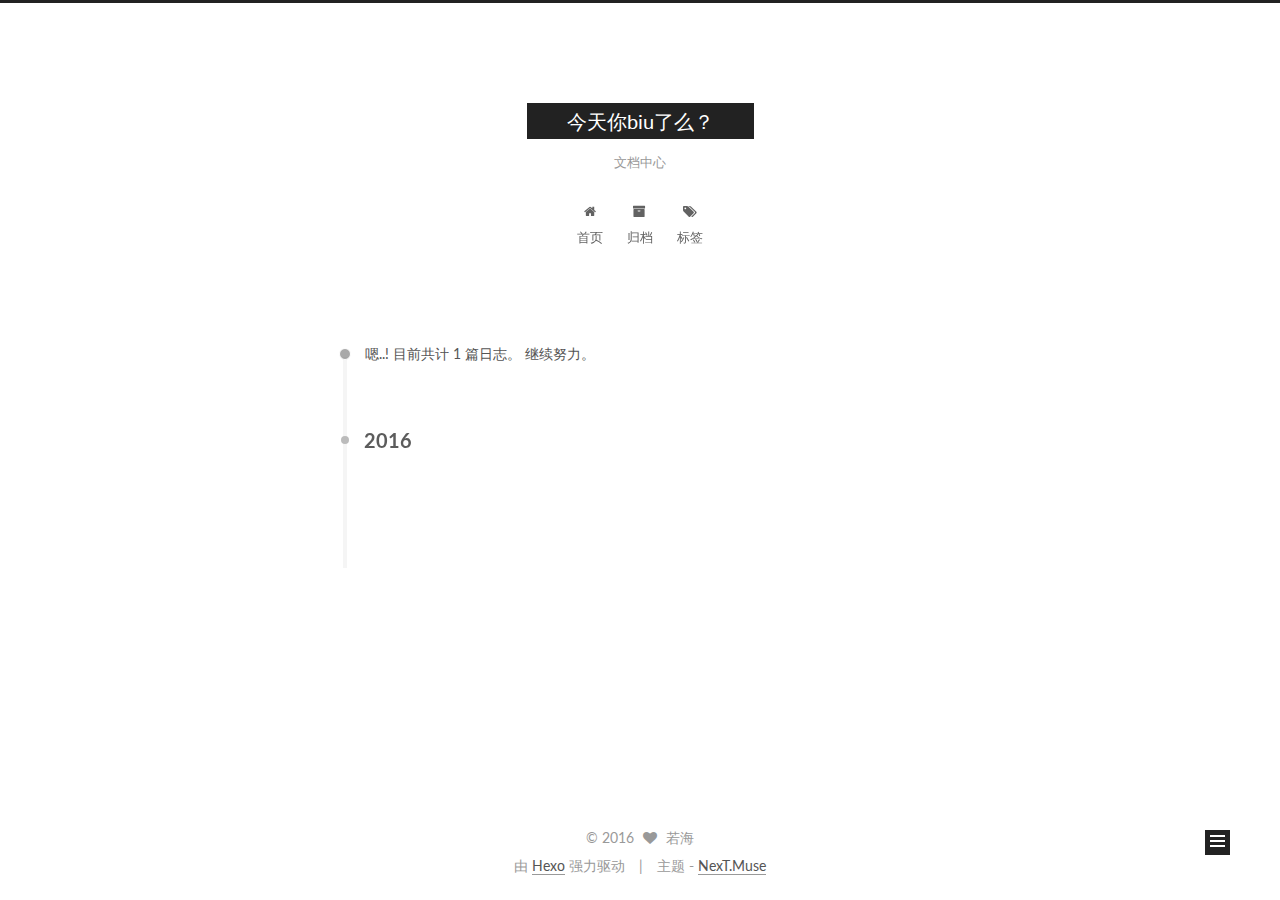
==== commit cdc96552: "Site updated: 2016-09-29 13:10:32" ====
--- a/archives/index.html
+++ b/archives/index.html
@@ -241,7 +241,7 @@
         
             <a class="post-title-link" href="/2016/09/28/“H5帮助文档”/" itemprop="url">
               
-                <span itemprop="name">“H5帮助文档”</span>
+                <span itemprop="name">H5帮助文档</span>
               
             </a>
         
@@ -312,6 +312,13 @@
           
 
           
+            <div class="site-state-item site-state-tags">
+              <a href="/tags">
+                <span class="site-state-item-count">1</span>
+                <span class="site-state-item-name">标签</span>
+              </a>
+            </div>
+          
 
         </nav>
 
--- a/css/main.css
+++ b/css/main.css
@@ -1548,7 +1548,7 @@
   width: 4px;
   height: 4px;
   border-radius: 50%;
-  background: #b5ff45;
+  background: #ffbdff;
 }
 .links-of-blogroll {
   font-size: 13px;
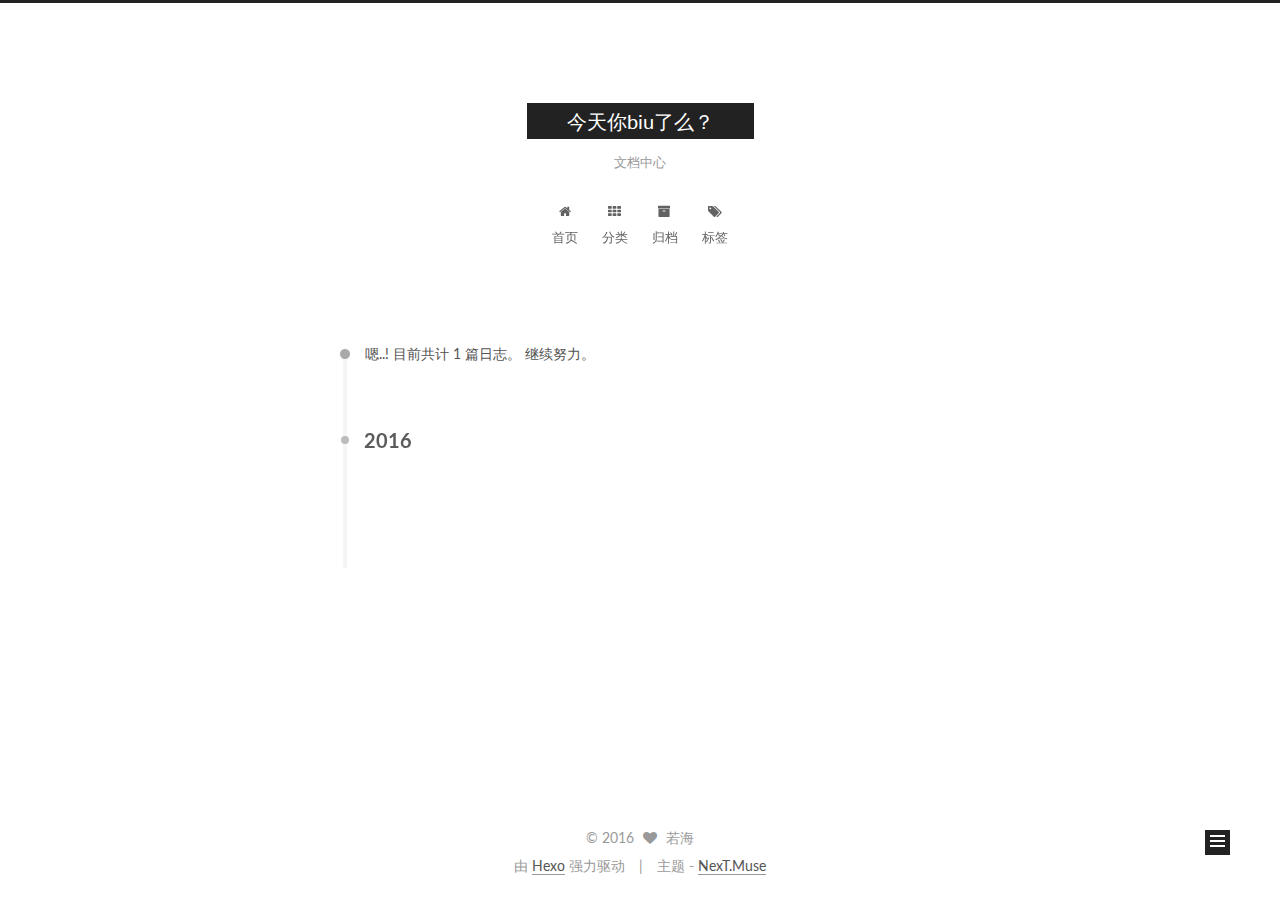
==== commit 506e2712: "Site updated: 2016-09-29 13:14:34" ====
--- a/archives/index.html
+++ b/archives/index.html
@@ -166,6 +166,16 @@
               <i class="menu-item-icon fa fa-fw fa-home"></i> <br />
             
             首页
+          </a>
+        </li>
+      
+        
+        <li class="menu-item menu-item-categories">
+          <a href="/categories" rel="section">
+            
+              <i class="menu-item-icon fa fa-fw fa-th"></i> <br />
+            
+            分类
           </a>
         </li>
       
--- a/css/main.css
+++ b/css/main.css
@@ -1548,7 +1548,7 @@
   width: 4px;
   height: 4px;
   border-radius: 50%;
-  background: #ffbdff;
+  background: #ff3de7;
 }
 .links-of-blogroll {
   font-size: 13px;
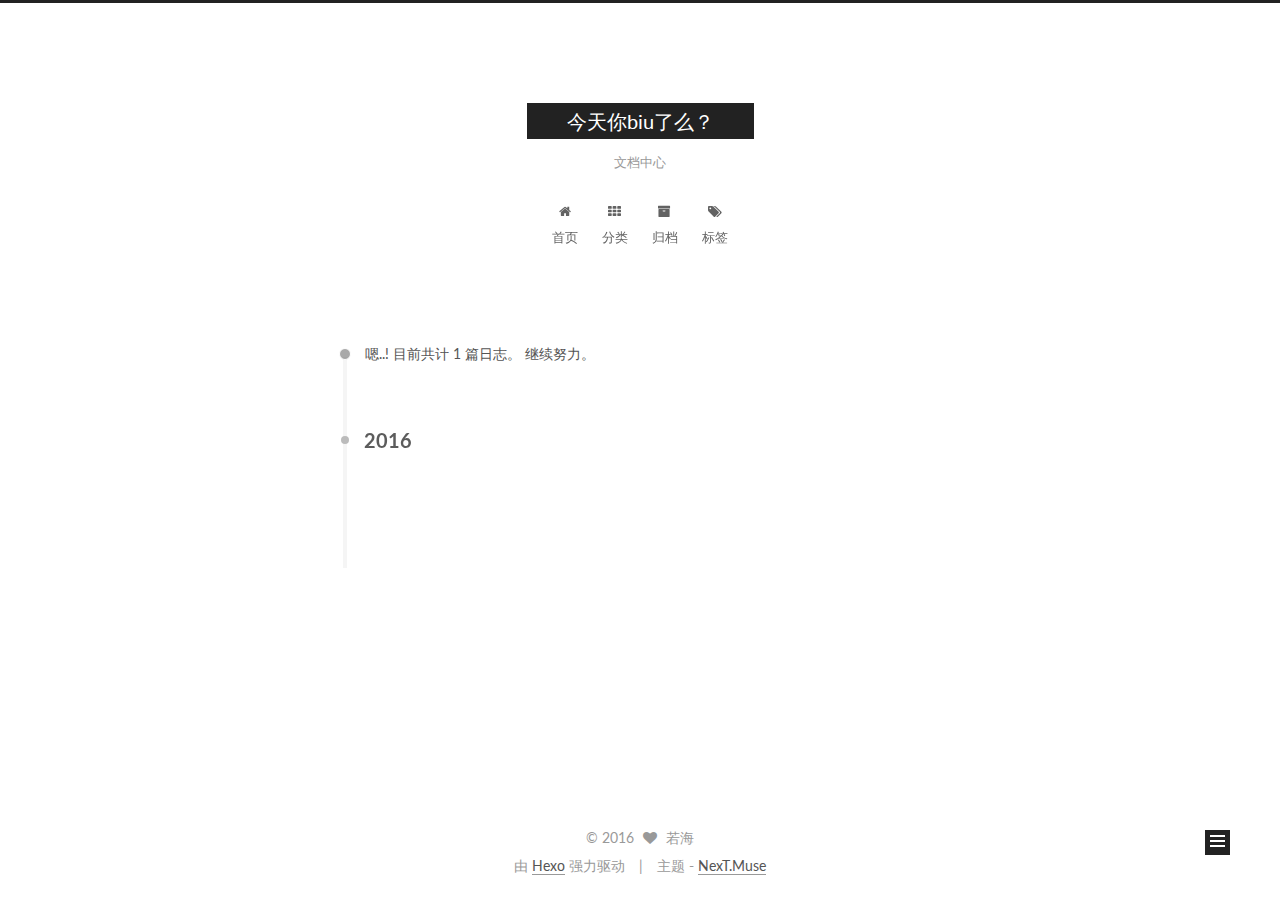
==== commit e05732db: "Site updated: 2016-09-29 14:17:39" ====
--- a/archives/index.html
+++ b/archives/index.html
@@ -320,11 +320,18 @@
           </div>
 
           
+            <div class="site-state-item site-state-categories">
+              <a href="/categories">
+                <span class="site-state-item-count">1</span>
+                <span class="site-state-item-name">分类</span>
+              </a>
+            </div>
+          
 
           
             <div class="site-state-item site-state-tags">
               <a href="/tags">
-                <span class="site-state-item-count">1</span>
+                <span class="site-state-item-count">2</span>
                 <span class="site-state-item-name">标签</span>
               </a>
             </div>
--- a/css/main.css
+++ b/css/main.css
@@ -1548,7 +1548,7 @@
   width: 4px;
   height: 4px;
   border-radius: 50%;
-  background: #ff3de7;
+  background: #cfd655;
 }
 .links-of-blogroll {
   font-size: 13px;
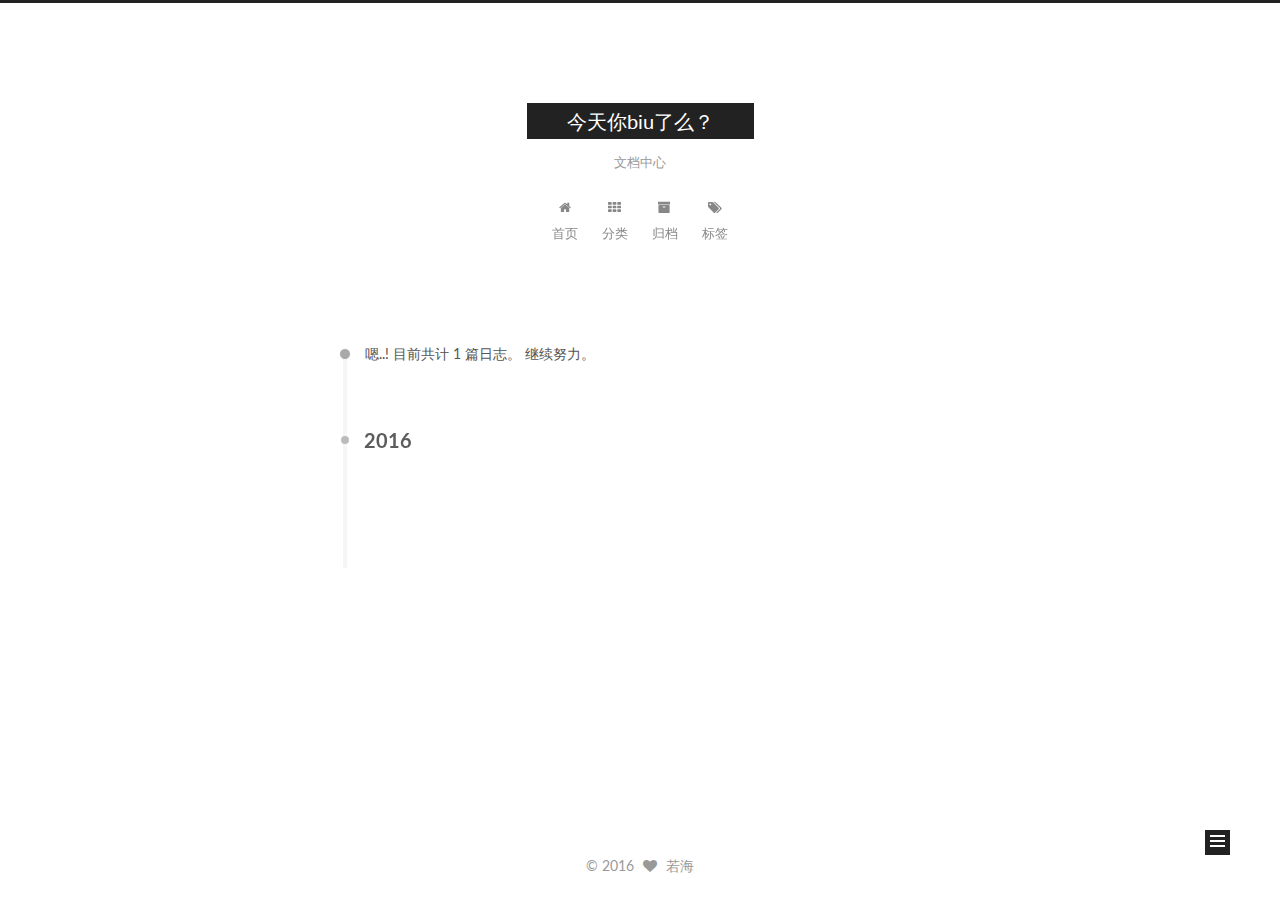
==== commit 35610e0c: "Site updated: 2016-09-29 14:29:43" ====
--- a/archives/index.html
+++ b/archives/index.html
@@ -375,16 +375,9 @@
   <span class="author" itemprop="copyrightHolder">若海</span>
 </div>
 
-<div class="powered-by">
-  由 <a class="theme-link" href="http://hexo.io">Hexo</a> 强力驱动
-</div>
-
-<div class="theme-info">
-  主题 -
-  <a class="theme-link" href="https://github.com/iissnan/hexo-theme-next">
-    NexT.Muse
-  </a>
-</div>
+
+
+
 
         
 
--- a/css/main.css
+++ b/css/main.css
@@ -1548,7 +1548,7 @@
   width: 4px;
   height: 4px;
   border-radius: 50%;
-  background: #cfd655;
+  background: #ff0012;
 }
 .links-of-blogroll {
   font-size: 13px;
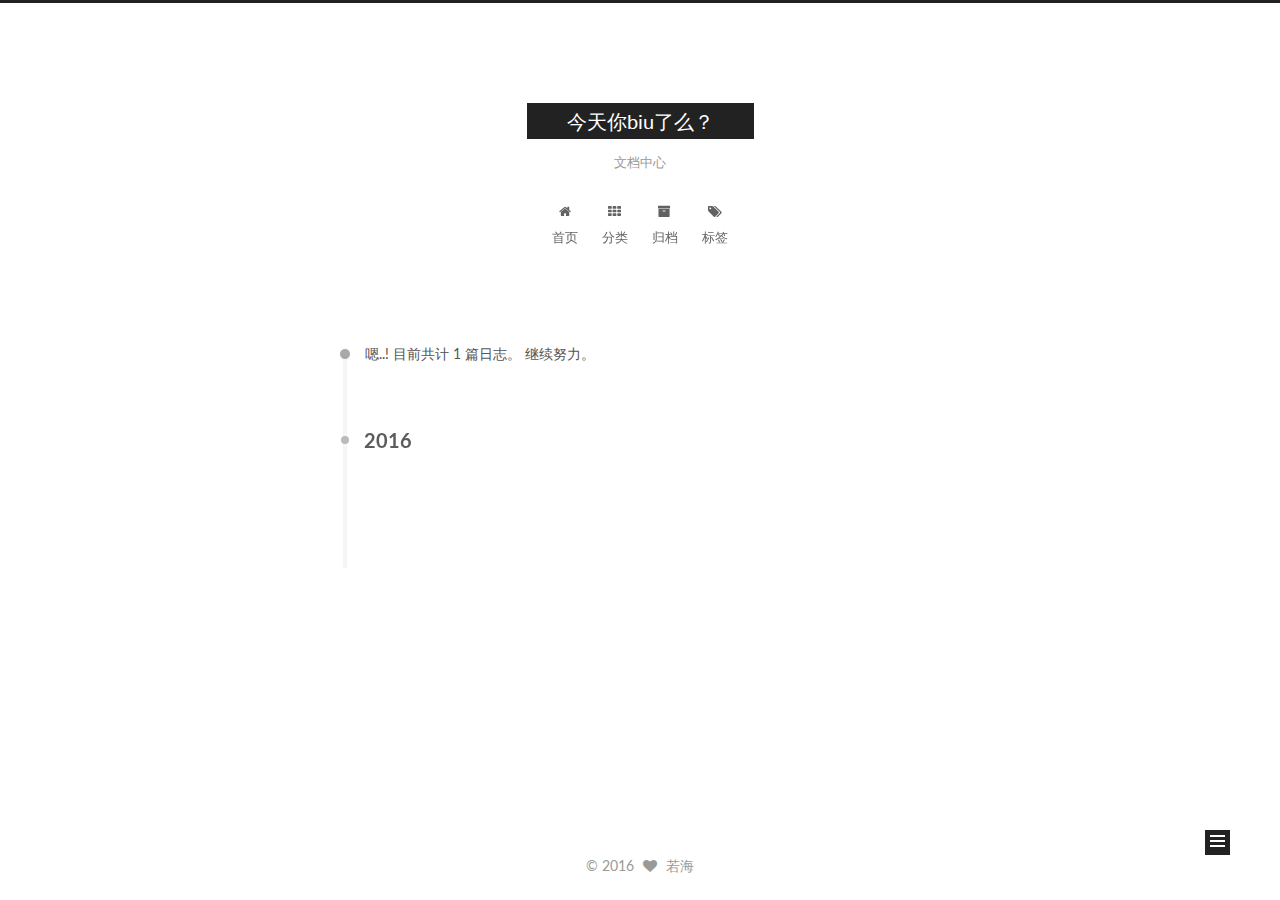
==== commit c917b8b8: "Site updated: 2016-09-29 14:42:32" ====
--- a/archives/index.html
+++ b/archives/index.html
@@ -84,12 +84,15 @@
 
 
 
+<meta name="description" content="一言不合就biu代码">
 <meta property="og:type" content="website">
 <meta property="og:title" content="今天你biu了么？">
-<meta property="og:url" content="http://yoursite.com/archives/index.html">
+<meta property="og:url" content="http://www.biuLe.me/archives/index.html">
 <meta property="og:site_name" content="今天你biu了么？">
+<meta property="og:description" content="一言不合就biu代码">
 <meta name="twitter:card" content="summary">
 <meta name="twitter:title" content="今天你biu了么？">
+<meta name="twitter:description" content="一言不合就biu代码">
 
 
 
@@ -309,7 +312,7 @@
                src="/images/avatar.gif"
                alt="若海" />
           <p class="site-author-name" itemprop="name">若海</p>
-          <p class="site-description motion-element" itemprop="description"></p>
+          <p class="site-description motion-element" itemprop="description">一言不合就biu代码</p>
         </div>
         <nav class="site-state motion-element">
           <div class="site-state-item site-state-posts">
--- a/css/main.css
+++ b/css/main.css
@@ -1548,7 +1548,7 @@
   width: 4px;
   height: 4px;
   border-radius: 50%;
-  background: #ff0012;
+  background: #c7ffff;
 }
 .links-of-blogroll {
   font-size: 13px;
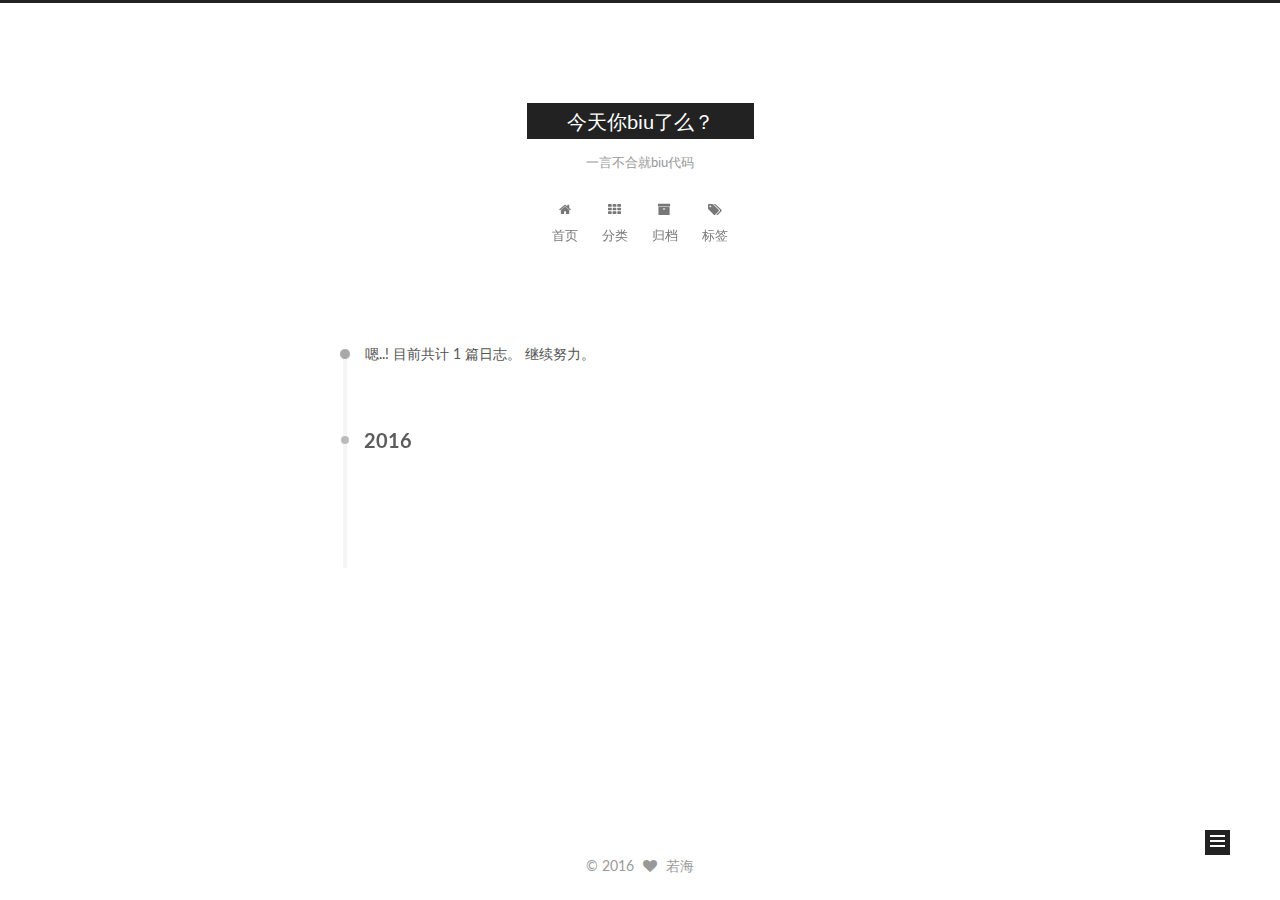
==== commit 65a7756c: "Site updated: 2016-09-29 16:28:34" ====
--- a/archives/index.html
+++ b/archives/index.html
@@ -145,7 +145,7 @@
       <span class="logo-line-after"><i></i></span>
     </a>
   </div>
-  <p class="site-subtitle">文档中心</p>
+  <p class="site-subtitle">一言不合就biu代码</p>
 </div>
 
 <div class="site-nav-toggle">
@@ -252,9 +252,9 @@
 
       <h1 class="post-title">
         
-            <a class="post-title-link" href="/2016/09/28/“H5帮助文档”/" itemprop="url">
+            <a class="post-title-link" href="/2016/09/29/移动H5框架－概述/" itemprop="url">
               
-                <span itemprop="name">H5帮助文档</span>
+                <span itemprop="name">一.移动H5框架－概述</span>
               
             </a>
         
@@ -262,9 +262,9 @@
 
       <div class="post-meta">
         <time class="post-time" itemprop="dateCreated"
-              datetime="2016-09-28T16:59:21+08:00"
-              content="2016-09-28" >
-          09-28
+              datetime="2016-09-29T14:50:11+08:00"
+              content="2016-09-29" >
+          09-29
         </time>
       </div>
 
@@ -323,13 +323,6 @@
           </div>
 
           
-            <div class="site-state-item site-state-categories">
-              <a href="/categories">
-                <span class="site-state-item-count">1</span>
-                <span class="site-state-item-name">分类</span>
-              </a>
-            </div>
-          
 
           
             <div class="site-state-item site-state-tags">
--- a/css/main.css
+++ b/css/main.css
@@ -1548,7 +1548,7 @@
   width: 4px;
   height: 4px;
   border-radius: 50%;
-  background: #c7ffff;
+  background: #f1aaff;
 }
 .links-of-blogroll {
   font-size: 13px;
